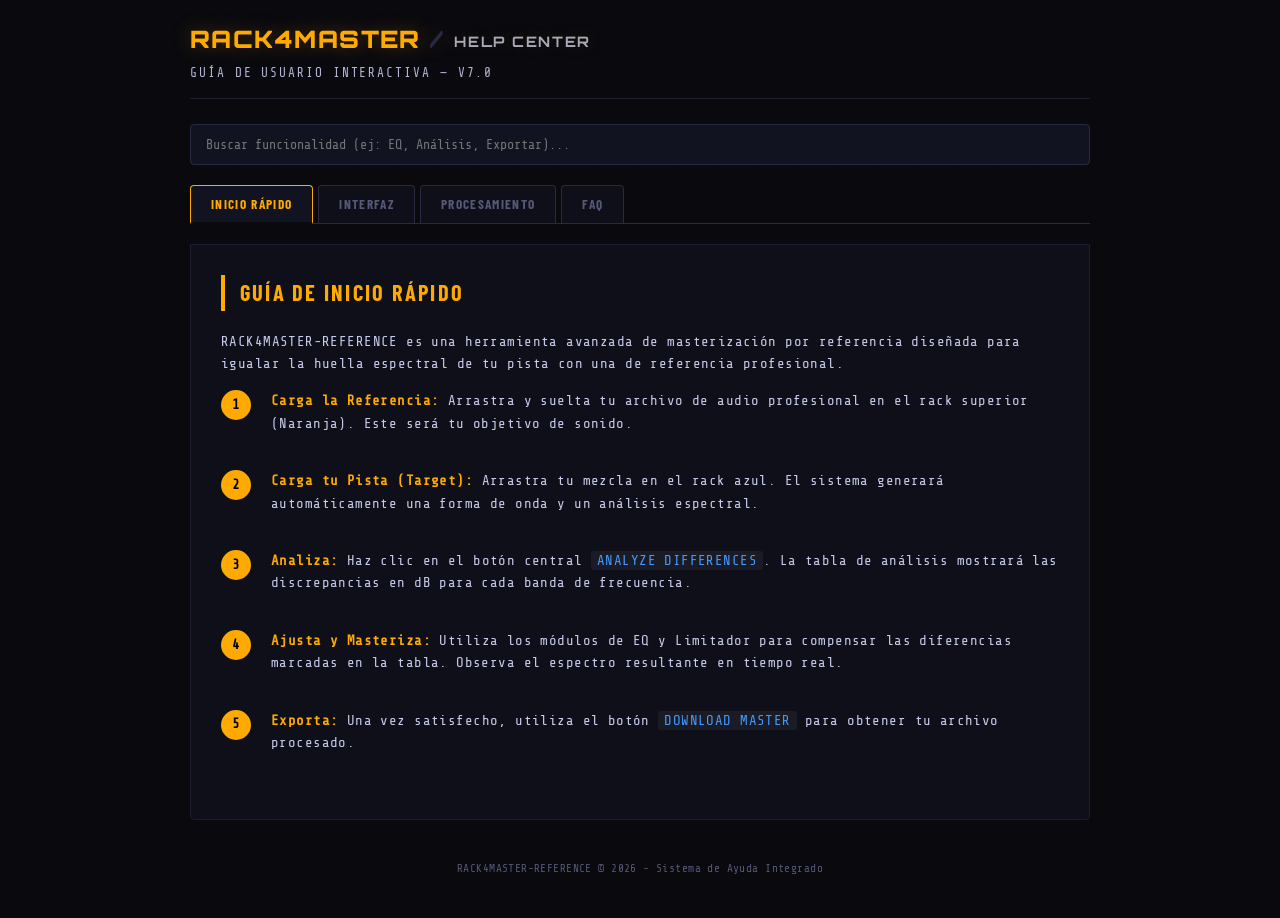
==== help.html @ 20ca4c11 "Add files via upload" ====
<!DOCTYPE html>
<html lang="es">
<head>
<meta charset="UTF-8">
<meta name="viewport" content="width=device-width, initial-scale=1.0">
<title>AYUDA | RACK4MASTER-REFERENCE</title>
<link href="https://fonts.googleapis.com/css2?family=Orbitron:wght@700;900&family=Barlow+Condensed:wght@400;600;700;900&family=Share+Tech+Mono&display=swap" rel="stylesheet">
<style>
:root{
  --bg:#09090e;--panel:#0e0f18;--panel2:#121320;--border:#1c1d30;--border2:#282a42;
  --amber:#ffaa00;--amber2:#ff7700;--green:#00ffa3;--blue:#4499ff;--red:#ff3355;
  --text:#c8ccec;--label:#b2b6d2;--dim:#555878;--bright:#eef0ff;
  --mono:'Share Tech Mono','Courier New',monospace;--sans:'Barlow Condensed',sans-serif;
}
*{box-sizing:border-box;margin:0;padding:0;}
body{background:var(--bg);color:var(--text);font-family:var(--mono);font-size:14px;letter-spacing:.03em;min-height:100vh;padding:20px;line-height:1.6;}
body::before{content:'';position:fixed;inset:0;pointer-events:none;z-index:0;
  background-image:repeating-linear-gradient(0deg,transparent,transparent 39px,rgba(255,170,0,.012) 40px),
  repeating-linear-gradient(90deg,transparent,transparent 39px,rgba(255,170,0,.012) 40px);}

#help-app{max-width:900px;margin:auto;position:relative;z-index:1;}

header{display:flex;align-items:center;justify-content:space-between;gap:16px;padding-bottom:14px;border-bottom:1px solid var(--border);margin-bottom:25px;}
.app-brand{display:flex;flex-direction:column;gap:5px;}
.app-title{font-family:'Orbitron',monospace;font-weight:900;font-size:1.5rem;letter-spacing:.06em;color:var(--amber);text-shadow:0 0 20px rgba(255,170,0,.3);}
.app-title .sep{color:var(--border2);}
.app-title .ref{font-size:.6em;font-weight:700;letter-spacing:.12em;color:var(--bright);opacity:.7;vertical-align:middle;}
.app-sub{font-size:.8rem;letter-spacing:.15em;color:var(--label);text-transform:uppercase;}

.nav-tabs{display:flex;gap:5px;margin-bottom:20px;border-bottom:1px solid var(--border2);}
.tab-btn{background:var(--panel);border:1px solid var(--border2);border-bottom:none;color:var(--dim);padding:10px 20px;cursor:pointer;font-family:var(--sans);font-weight:700;text-transform:uppercase;letter-spacing:.1em;transition:all .2s;border-radius:4px 4px 0 0;}
.tab-btn:hover{color:var(--text);background:var(--panel2);}
.tab-btn.active{color:var(--amber);background:var(--panel2);border-color:var(--amber);border-bottom:2px solid var(--bg);margin-bottom:-1px;}

.content-section{display:none;background:var(--panel);border:1px solid var(--border);padding:30px;border-radius:0 0 4px 4px;animation:fadeIn 0.3s ease-out;}
.content-section.active{display:block;}

@keyframes fadeIn { from { opacity: 0; transform: translateY(5px); } to { opacity: 1; transform: translateY(0); } }

h2{font-family:var(--sans);font-size:1.4rem;color:var(--amber);margin-bottom:20px;text-transform:uppercase;letter-spacing:.1em;border-left:4px solid var(--amber);padding-left:15px;}
h3{font-family:var(--sans);font-size:1.1rem;color:var(--bright);margin:25px 0 10px;text-transform:uppercase;letter-spacing:.05em;}
p{margin-bottom:15px;color:var(--text);}
ul{margin-bottom:20px;padding-left:20px;}
li{margin-bottom:8px;}

.highlight{color:var(--amber);font-weight:bold;}
.code-inline{background:rgba(255,255,255,0.05);padding:2px 6px;border-radius:3px;font-family:var(--mono);color:var(--blue);}

.rack-card{background:var(--panel2);border:1px solid var(--border2);padding:15px;margin-bottom:15px;border-radius:3px;}
.rack-card h4{font-family:var(--sans);font-size:0.9rem;color:var(--label);text-transform:uppercase;margin-bottom:10px;display:flex;align-items:center;gap:10px;}
.rack-card h4::before{content:'';width:8px;height:8px;border-radius:50%;display:inline-block;}
.ref-dot::before{background:var(--amber);}
.target-dot::before{background:var(--blue);}
.fx-dot::before{background:var(--border2);}
.analysis-dot::before{background:var(--amber);}

.step-box{display:flex;gap:20px;margin-bottom:20px;}
.step-num{background:var(--amber);color:#000;width:30px;height:30px;border-radius:50%;display:flex;align-items:center;justify-content:center;font-weight:900;flex-shrink:0;}
.step-text{flex:1;}

.search-wrap{margin-bottom:20px;position:relative;}
#search-input{width:100%;background:var(--panel2);border:1px solid var(--border2);padding:12px 15px;color:var(--text);font-family:var(--mono);border-radius:4px;outline:none;}
#search-input:focus{border-color:var(--amber);}

footer{margin-top:40px;text-align:center;font-size:0.7rem;color:var(--dim);padding-bottom:20px;}

.btn-back{display:inline-block;margin-top:20px;padding:8px 15px;border:1px solid var(--amber);color:var(--amber);text-decoration:none;font-family:var(--sans);font-weight:700;text-transform:uppercase;border-radius:2px;transition:all .2s;}
.btn-back:hover{background:var(--amber);color:#000;}
</style>
</head>
<body>

<div id="help-app">
  <header>
    <div class="app-brand">
      <div class="app-title">RACK4MASTER<span class="sep"> / </span><span class="ref">HELP CENTER</span></div>
      <div class="app-sub">Guía de Usuario Interactiva &mdash; v7.0</div>
    </div>
  </header>

  <div class="search-wrap">
    <input type="text" id="search-input" placeholder="Buscar funcionalidad (ej: EQ, Análisis, Exportar)...">
  </div>

  <nav class="nav-tabs">
    <button class="tab-btn active" onclick="openTab(event, 'quickstart')">Inicio Rápido</button>
    <button class="tab-btn" onclick="openTab(event, 'interface')">Interfaz</button>
    <button class="tab-btn" onclick="openTab(event, 'processing')">Procesamiento</button>
    <button class="tab-btn" onclick="openTab(event, 'faq')">FAQ</button>
  </nav>

  <!-- SECCIÓN: INICIO RÁPIDO -->
  <div id="quickstart" class="content-section active">
    <h2>Guía de Inicio Rápido</h2>
    <p>RACK4MASTER-REFERENCE es una herramienta avanzada de masterización por referencia diseñada para igualar la huella espectral de tu pista con una de referencia profesional.</p>
    
    <div class="step-box">
      <div class="step-num">1</div>
      <div class="step-text">
        <p><span class="highlight">Carga la Referencia:</span> Arrastra y suelta tu archivo de audio profesional en el rack superior (Naranja). Este será tu objetivo de sonido.</p>
      </div>
    </div>

    <div class="step-box">
      <div class="step-num">2</div>
      <div class="step-text">
        <p><span class="highlight">Carga tu Pista (Target):</span> Arrastra tu mezcla en el rack azul. El sistema generará automáticamente una forma de onda y un análisis espectral.</p>
      </div>
    </div>

    <div class="step-box">
      <div class="step-num">3</div>
      <div class="step-text">
        <p><span class="highlight">Analiza:</span> Haz clic en el botón central <span class="code-inline">ANALYZE DIFFERENCES</span>. La tabla de análisis mostrará las discrepancias en dB para cada banda de frecuencia.</p>
      </div>
    </div>

    <div class="step-box">
      <div class="step-num">4</div>
      <div class="step-text">
        <p><span class="highlight">Ajusta y Masteriza:</span> Utiliza los módulos de EQ y Limitador para compensar las diferencias marcadas en la tabla. Observa el espectro resultante en tiempo real.</p>
      </div>
    </div>

    <div class="step-box">
      <div class="step-num">5</div>
      <div class="step-text">
        <p><span class="highlight">Exporta:</span> Una vez satisfecho, utiliza el botón <span class="code-inline">DOWNLOAD MASTER</span> para obtener tu archivo procesado.</p>
      </div>
    </div>
  </div>

  <!-- SECCIÓN: INTERFAZ -->
  <div id="interface" class="content-section">
    <h2>Exploración de la Interfaz</h2>
    
    <div class="rack-card">
      <h4 class="ref-dot">Reference Rack</h4>
      <p>Muestra la forma de onda y el espectro de la pista de referencia. Los datos de esta pista son la base para el cálculo de diferencias.</p>
    </div>

    <div class="rack-card">
      <h4 class="target-dot">Target Rack</h4>
      <p>Contiene tu pista original. Aquí puedes controlar la reproducción y visualizar dónde se encuentra tu mezcla actualmente en comparación con la referencia.</p>
    </div>

    <div class="rack-card">
      <h4 class="fx-dot">FX Modules</h4>
      <ul>
        <li><span class="highlight">HPF:</span> Filtro de paso alto para limpiar sub-frecuencias innecesarias.</li>
        <li><span class="highlight">EQ de 8 Bandas:</span> Bandas fijas optimizadas para corrección tonal (60Hz a 16kHz).</li>
        <li><span class="highlight">Limiter:</span> Control de dinámica final con Ceiling y Threshold.</li>
      </ul>
    </div>

    <div class="rack-card">
      <h4 class="analysis-dot">Analysis & Comparison</h4>
      <p>El rack inferior combina los espectros de Referencia, Target y Resultado para una comparación visual directa. La tabla de análisis cuantifica estas diferencias.</p>
    </div>
  </div>

  <!-- SECCIÓN: PROCESAMIENTO -->
  <div id="processing" class="content-section">
    <h2>Lógica de Procesamiento</h2>
    <h3>Interpretación de la Tabla</h3>
    <p>La tabla de análisis utiliza códigos de colores para guiarte:</p>
    <ul>
      <li><span style="color:var(--green)">Verde (Positivo):</span> Tu pista tiene más energía en esa banda que la referencia.</li>
      <li><span style="color:var(--red)">Rojo (Negativo):</span> Tu pista necesita más energía en esa banda.</li>
      <li><span style="color:var(--dim)">Gris:</span> Diferencia insignificante.</li>
    </ul>

    <h3>Flujo de Señal</h3>
    <p>El audio del Target pasa por los siguientes procesos en orden:</p>
    <ol style="padding-left:20px; margin-bottom:20px;">
      <li>Filtro de Paso Alto (HPF)</li>
      <li>Ecualizador Paramétrico de 8 bandas</li>
      <li>Limitador de Pared de Ladrillo (Brickwall)</li>
      <li>Ganancia de Salida Final</li>
    </ol>
    
    <p><span class="highlight">Nota:</span> El procesamiento es no destructivo en el navegador hasta que decides descargar el resultado.</p>
  </div>

  <!-- SECCIÓN: FAQ -->
  <div id="faq" class="content-section">
    <h2>Preguntas Frecuentes</h2>
    
    <h3>¿Por qué no escucho nada al cargar los archivos?</h3>
    <p>Asegúrate de haber hecho clic en el botón "PLAY" del rack correspondiente. Algunos navegadores bloquean el audio automático hasta que hay una interacción del usuario.</p>

    <h3>¿Qué formato de archivos soporta?</h3>
    <p>Soporta formatos estándar web: WAV, MP3, OGG y FLAC. Se recomienda usar WAV para mantener la máxima fidelidad durante el análisis.</p>

    <h3>¿El análisis es en tiempo real?</h3>
    <p>El análisis inicial se realiza sobre el archivo completo al pulsar "ANALYZE". Sin embargo, el espectro del rack de comparación se actualiza en tiempo real mientras ajustas los controles de EQ.</p>

    <h3>¿Cómo reseteo los valores?</h3>
    <p>Puedes recargar la página para una limpieza total, o ajustar manualmente los sliders a su posición central (0dB).</p>
  </div>

  <footer>
    RACK4MASTER-REFERENCE &copy; 2026 - Sistema de Ayuda Integrado
  </footer>
</div>

<script>
function openTab(evt, tabName) {
  var i, content, tablinks;
  content = document.getElementsByClassName("content-section");
  for (i = 0; i < content.length; i++) {
    content[i].style.display = "none";
    content[i].classList.remove("active");
  }
  tablinks = document.getElementsByClassName("tab-btn");
  for (i = 0; i < tablinks.length; i++) {
    tablinks[i].classList.remove("active");
  }
  document.getElementById(tabName).style.display = "block";
  setTimeout(() => {
    document.getElementById(tabName).classList.add("active");
  }, 10);
  evt.currentTarget.classList.add("active");
}

// Buscador simple
document.getElementById('search-input').addEventListener('input', function(e) {
  const term = e.target.value.toLowerCase();
  if (term.length < 2) return;

  const sections = document.querySelectorAll('.content-section p, .content-section li, .content-section h3, .rack-card');
  sections.forEach(el => {
    if (el.textContent.toLowerCase().includes(term)) {
      el.style.backgroundColor = "rgba(255, 170, 0, 0.1)";
      // Si encontramos algo, podríamos cambiar a esa pestaña, pero es mejor dejar que el usuario navegue
    } else {
      el.style.backgroundColor = "transparent";
    }
  });
});
</script>

</body>
</html>
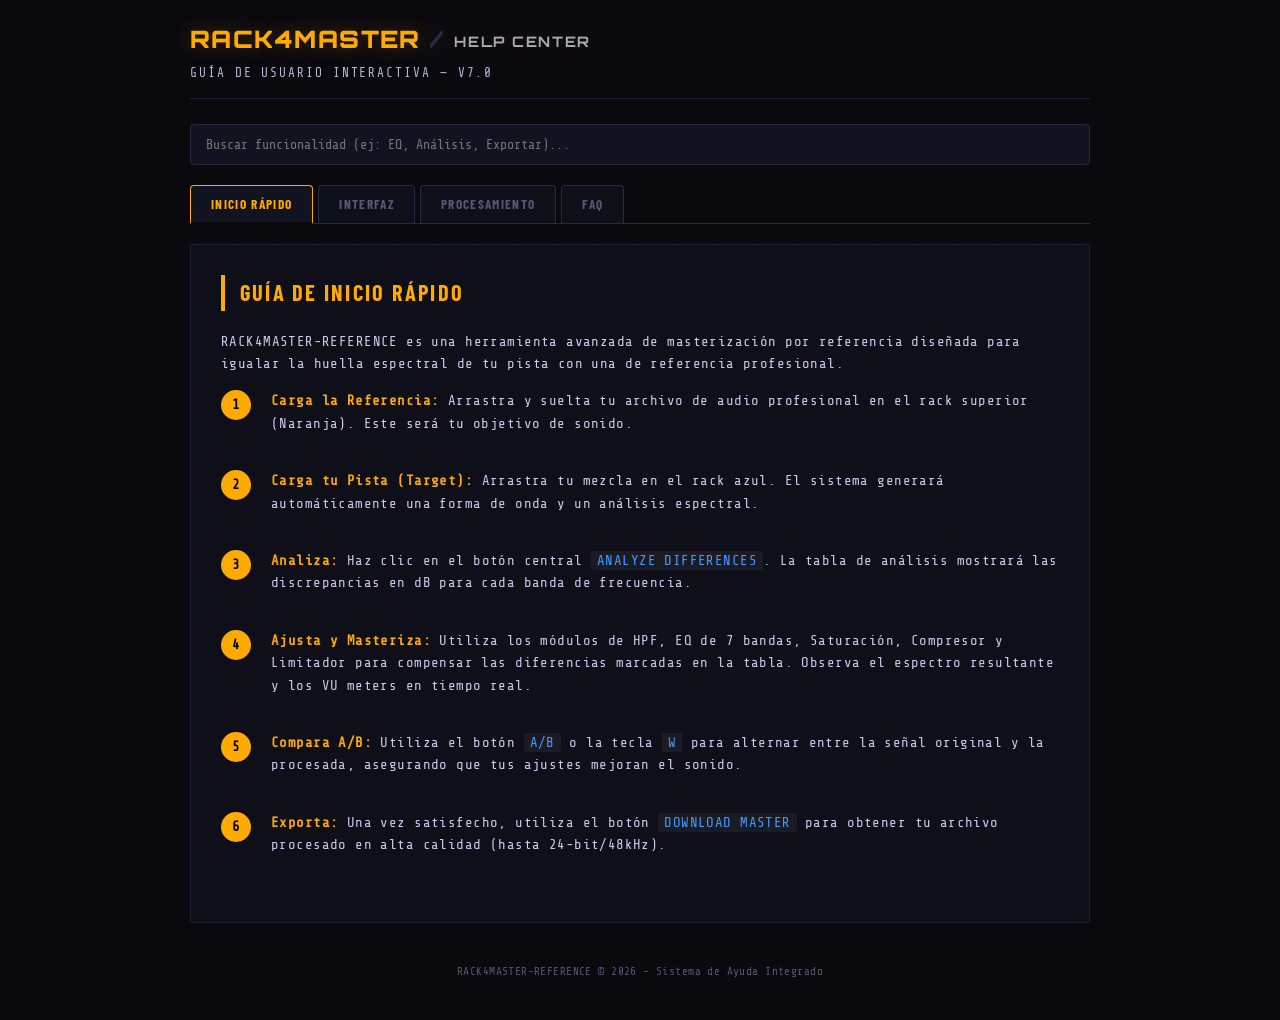
==== commit 25a600fe: "Add files via upload" ====
--- a/help.html
+++ b/help.html
@@ -93,7 +93,7 @@
   <div id="quickstart" class="content-section active">
     <h2>Guía de Inicio Rápido</h2>
     <p>RACK4MASTER-REFERENCE es una herramienta avanzada de masterización por referencia diseñada para igualar la huella espectral de tu pista con una de referencia profesional.</p>
-    
+
     <div class="step-box">
       <div class="step-num">1</div>
       <div class="step-text">
@@ -118,14 +118,21 @@
     <div class="step-box">
       <div class="step-num">4</div>
       <div class="step-text">
-        <p><span class="highlight">Ajusta y Masteriza:</span> Utiliza los módulos de EQ y Limitador para compensar las diferencias marcadas en la tabla. Observa el espectro resultante en tiempo real.</p>
+        <p><span class="highlight">Ajusta y Masteriza:</span> Utiliza los módulos de HPF, EQ de 7 bandas, Saturación, Compresor y Limitador para compensar las diferencias marcadas en la tabla. Observa el espectro resultante y los VU meters en tiempo real.</p>
       </div>
     </div>
 
     <div class="step-box">
       <div class="step-num">5</div>
       <div class="step-text">
-        <p><span class="highlight">Exporta:</span> Una vez satisfecho, utiliza el botón <span class="code-inline">DOWNLOAD MASTER</span> para obtener tu archivo procesado.</p>
+        <p><span class="highlight">Compara A/B:</span> Utiliza el botón <span class="code-inline">A/B</span> o la tecla <span class="code-inline">W</span> para alternar entre la señal original y la procesada, asegurando que tus ajustes mejoran el sonido.</p>
+      </div>
+    </div>
+
+    <div class="step-box">
+      <div class="step-num">6</div>
+      <div class="step-text">
+        <p><span class="highlight">Exporta:</span> Una vez satisfecho, utiliza el botón <span class="code-inline">DOWNLOAD MASTER</span> para obtener tu archivo procesado en alta calidad (hasta 24-bit/48kHz).</p>
       </div>
     </div>
   </div>
@@ -133,7 +140,7 @@
   <!-- SECCIÓN: INTERFAZ -->
   <div id="interface" class="content-section">
     <h2>Exploración de la Interfaz</h2>
-    
+
     <div class="rack-card">
       <h4 class="ref-dot">Reference Rack</h4>
       <p>Muestra la forma de onda y el espectro de la pista de referencia. Los datos de esta pista son la base para el cálculo de diferencias.</p>
@@ -148,14 +155,41 @@
       <h4 class="fx-dot">FX Modules</h4>
       <ul>
         <li><span class="highlight">HPF:</span> Filtro de paso alto para limpiar sub-frecuencias innecesarias.</li>
-        <li><span class="highlight">EQ de 8 Bandas:</span> Bandas fijas optimizadas para corrección tonal (60Hz a 16kHz).</li>
-        <li><span class="highlight">Limiter:</span> Control de dinámica final con Ceiling y Threshold.</li>
+        <li><span class="highlight">EQ de 7 Bandas:</span> Bandas fijas optimizadas para corrección tonal (50Hz a 16kHz), incluyendo Low Shelf y High Shelf en los extremos.</li>
+        <li><span class="highlight">Saturación:</span> Módulo de distorsión armónica para añadir calidez y carácter.</li>
+        <li><span class="highlight">Mid/Side:</span> Control de ganancia independiente para las componentes Mid y Side del audio estéreo.</li>
+        <li><span class="highlight">Compresor:</span> Control de dinámica con Threshold, Ratio, Attack y Release.</li>
+        <li><span class="highlight">Limitador:</span> Control de dinámica final con Ceiling y Threshold.</li>
       </ul>
     </div>
 
     <div class="rack-card">
       <h4 class="analysis-dot">Analysis & Comparison</h4>
       <p>El rack inferior combina los espectros de Referencia, Target y Resultado para una comparación visual directa. La tabla de análisis cuantifica estas diferencias.</p>
+    </div>
+
+    <div class="rack-card">
+      <h4 class="fx-dot">VU Meters</h4>
+      <ul>
+        <li><span class="highlight">IN:</span> Muestra el nivel de entrada de la señal antes de cualquier procesamiento.</li>
+        <li><span class="highlight">GR (Gain Reduction):</span> Indica la cantidad de reducción de ganancia aplicada por el compresor y limitador.</li>
+        <li><span class="highlight">OUT:</span> Muestra el nivel de salida de la señal procesada.</li>
+      </ul>
+      <p>Estos medidores proporcionan una retroalimentación visual en tiempo real sobre los niveles de audio y la dinámica.</p>
+    </div>
+
+    <div class="rack-card">
+      <h4 class="analysis-dot">Controles de Reproducción y Loop</h4>
+      <ul>
+        <li><span class="highlight">Botones Play/Pause/Stop:</span> Controlan la reproducción de la referencia, el target y el resultado procesado.</li>
+        <li><span class="highlight">Controles de Loop:</span> Permiten definir puntos de inicio y fin de loop en las formas de onda de Referencia, Target y Resultado. Arrastra los marcadores en la forma de onda para ajustar el rango.</li>
+        <li><span class="highlight">Sincronización de Loop (Sync):</span> Sincroniza el rango de loop del resultado con el del target, permitiendo una comparación A/B más precisa en una sección específica.</li>
+      </ul>
+    </div>
+
+    <div class="rack-card">
+      <h4 class="analysis-dot">Comparación A/B</h4>
+      <p>El botón <span class="code-inline">A/B</span> permite alternar instantáneamente entre la señal original (A - Dry Bypass) y la señal procesada (B - Live DSP Chain). Esto es crucial para evaluar el impacto de tus ajustes de masterización en tiempo real.</p>
     </div>
   </div>
 
@@ -173,19 +207,22 @@
     <h3>Flujo de Señal</h3>
     <p>El audio del Target pasa por los siguientes procesos en orden:</p>
     <ol style="padding-left:20px; margin-bottom:20px;">
-      <li>Filtro de Paso Alto (HPF)</li>
-      <li>Ecualizador Paramétrico de 8 bandas</li>
-      <li>Limitador de Pared de Ladrillo (Brickwall)</li>
+      <li>Filtro de Paso Alto (HPF) - Doble etapa para una pendiente de 24 dB/oct.</li>
+      <li>Ecualizador de 7 Bandas (EQ) - Incluye Low Shelf, Peaking y High Shelf.</li>
+      <li>Saturación - Con sobremuestreo 4x para reducir el aliasing.</li>
+      <li>Compresor - Control de dinámica con Threshold, Ratio, Attack y Release.</li>
+      <li>Procesamiento Mid/Side (solo estéreo) - Ajuste de ganancia independiente para Mid y Side.</li>
+      <li>Limitador de Pared de Ladrillo (Brickwall) - Con un release de 150ms para evitar bombeo.</li>
       <li>Ganancia de Salida Final</li>
     </ol>
-    
+
     <p><span class="highlight">Nota:</span> El procesamiento es no destructivo en el navegador hasta que decides descargar el resultado.</p>
   </div>
 
   <!-- SECCIÓN: FAQ -->
   <div id="faq" class="content-section">
     <h2>Preguntas Frecuentes</h2>
-    
+
     <h3>¿Por qué no escucho nada al cargar los archivos?</h3>
     <p>Asegúrate de haber hecho clic en el botón "PLAY" del rack correspondiente. Algunos navegadores bloquean el audio automático hasta que hay una interacción del usuario.</p>
 
@@ -193,10 +230,16 @@
     <p>Soporta formatos estándar web: WAV, MP3, OGG y FLAC. Se recomienda usar WAV para mantener la máxima fidelidad durante el análisis.</p>
 
     <h3>¿El análisis es en tiempo real?</h3>
-    <p>El análisis inicial se realiza sobre el archivo completo al pulsar "ANALYZE". Sin embargo, el espectro del rack de comparación se actualiza en tiempo real mientras ajustas los controles de EQ.</p>
+    <p>El análisis inicial se realiza sobre el archivo completo al pulsar "ANALYZE". Sin embargo, el espectro del rack de comparación y los VU meters se actualizan en tiempo real mientras ajustas los controles de EQ y otros efectos.</p>
+
+    <h3>Atajos de Teclado</h3>
+    <ul>
+      <li><span class="code-inline">W:</span> Alterna entre la señal original (Dry Bypass) y la procesada (Live DSP Chain) en la comparación A/B.</li>
+      <li><span class="code-inline">Escape:</span> Cierra cualquier ventana modal abierta (ej. Confirmación de Reset, Información).</li>
+    </ul>
 
     <h3>¿Cómo reseteo los valores?</h3>
-    <p>Puedes recargar la página para una limpieza total, o ajustar manualmente los sliders a su posición central (0dB).</p>
+    <p>Puedes utilizar el botón <span class="code-inline">RESET</span> para restaurar todos los parámetros a sus valores predeterminados y limpiar las pistas cargadas. Se te pedirá confirmación antes de realizar el reseteo.</p>
   </div>
 
   <footer>
